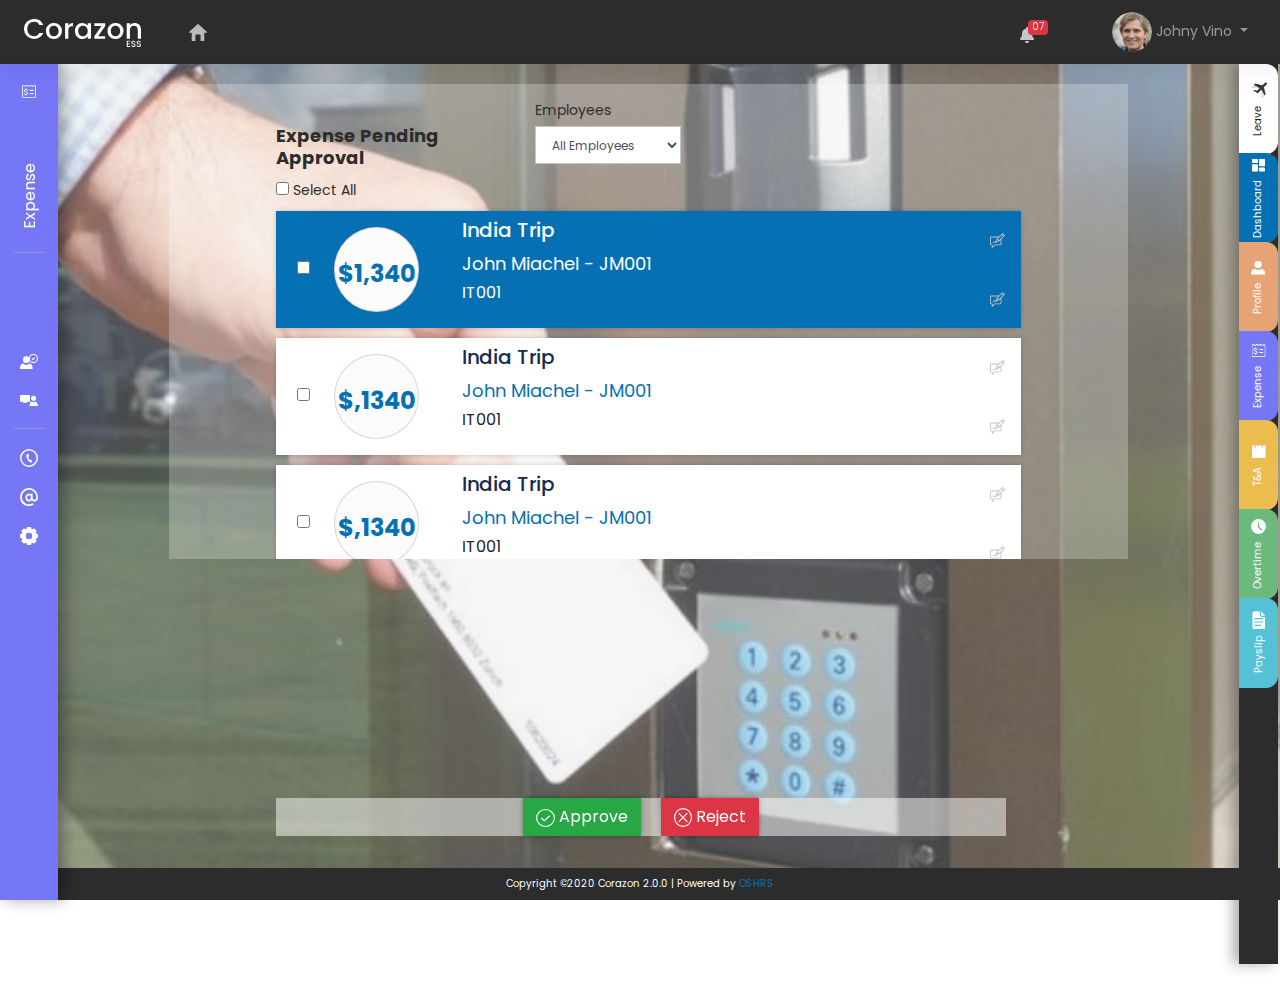
==== expenses_approver.html @ 60eefd27 "[update] add expense" ====
<!DOCTYPE html>
<html lang="en">
<head>
	<meta charset="UTF-8">
	<meta name="viewport" content="width=device-width, initial-scale=1.0">
	<meta http-equiv="X-UA-Compatible" content="ie=edge">
	<link rel="icon" type="image/png" sizes="32x32" href="img/favicon/favicon-32x32.png">
	<title>Corazon 2.0 | Expense Approval</title>
	
	<!-- CSS -->
	<link rel="stylesheet" href="https://maxcdn.bootstrapcdn.com/bootstrap/4.0.0/css/bootstrap.min.css" integrity="sha384-Gn5384xqQ1aoWXA+058RXPxPg6fy4IWvTNh0E263XmFcJlSAwiGgFAW/dAiS6JXm" crossorigin="anonymous">
	<link rel="stylesheet" href="css/style.css" type="text/css">
	<link rel="stylesheet" href="css/expense_approver.css" type="text/css">
	<!-- CSS -->
	
	<!-- font -->
	<link href="https://fonts.googleapis.com/css?family=Poppins:300,400,500,600,700&display=swap" rel="stylesheet">
	<!-- font -->
	
	<!-- font awsome icons -->
	<link href="https://stackpath.bootstrapcdn.com/font-awesome/4.7.0/css/font-awesome.min.css" rel="stylesheet" integrity="sha384-wvfXpqpZZVQGK6TAh5PVlGOfQNHSoD2xbE+QkPxCAFlNEevoEH3Sl0sibVcOQVnN" crossorigin="anonymous">
	
	<link rel="stylesheet" href="fontawsome/fontawesome-free/css/all.min.css">
	<!-- font awsome icons -->
</head>
<body class="tna-approver-bg">
	<!--********************************* NAVBAR *********************************-->
	<nav class="navbar navbar-expand navbar-dark flex-column flex-md-row top-navbar-fixed">
		<a class="navbar-brand logo-corazon" href="#"><img src="svg/logo.svg" title="Corazon 2.0"></a>
		<button class="navbar-toggler" type="button" data-toggle="collapse" data-target="#navbarSupportedContent" aria-controls="navbarSupportedContent" aria-expanded="false" aria-label="Toggle navigation">
			<span class="navbar-toggler-icon"></span>
		</button>
		
		<div class="collapse navbar-collapse" id="navbarSupportedContent">
			<ul class="navbar-nav mr-auto pl-4">
				<li class="nav-item active">
					<a class="nav-link" href="#"><img src="svg/home.svg"> <span class="sr-only">(current)</span></a>
				</li>
			</ul>
			<!-- profile dropdown & notification -->
			<form class="form-inline my-2 my-lg-0">
				
				<!-- notifi -->
				<button class="custom-btn mr-5">
					<ul>
						<li class="nav-item dropdown">
							<a class="nav-link" data-toggle="dropdown" href="#">
								<i class="fa fa-bell" aria-hidden="true">
									<span class="badge badge-danger">07</span>
								</i></a>
								
								<div class="dropdown-menu dropdown-menu-lg dropdown-menu-left notification-dropdown">
									<span class="dropdown-item dropdown-header"><h6 class="m-0">07 Notifications</h6></span>
									<div class="dropdown-divider"></div>
									<a href="#" class="dropdown-item">
										<i class="fas fa-envelope mr-2"></i> 4 new messages
										<span class="float-right text-muted text-sm">3 mins</span>
									</a>
									<div class="dropdown-divider"></div>
									<a href="#" class="dropdown-item">
										<i class="fas fa-users mr-2"></i> 8 friend requests
										<span class="float-right text-muted text-sm">12 hours</span>
									</a>
									<div class="dropdown-divider"></div>
									<a href="#" class="dropdown-item">
										<i class="fas fa-file mr-2"></i> 3 new reports
										<span class="float-right text-muted text-sm">2 days</span>
									</a>
									<div class="dropdown-divider"></div>
									<a href="#" class="dropdown-item dropdown-footer">See All Notifications</a>
								</div>
							</li>
						</ul>
					</button>
					<!-- notifi -->
					
					<button class="navbar-toggler" type="button" data-toggle="collapse" data-target="#navbar-list-4" aria-controls="navbarNav" aria-expanded="false" aria-label="Toggle navigation">
						<span class="navbar-toggler-icon"></span>
					</button>
					<div class="collapse navbar-collapse" id="navbar-list-4">
						<ul class="navbar-nav">
							<li class="nav-item dropdown">
								<a class="nav-link dropdown-toggle toggle-icon" href="#" id="navbarDropdownMenuLink" role="button" data-toggle="dropdown" aria-haspopup="true" aria-expanded="false">
									<img src="img/profile.png" width="40" height="40" class="rounded-circle"> Johny Vino
								</a>
								
								<div class="dropdown-menu profile-dropdown" aria-labelledby="navbarDropdownMenuLink">
									<a class="dropdown-item" href="#">Account</a>
									
									<a class="dropdown-item" data-toggle="modal" data-target="#exampleModal" data-target=".animate" data-ui-class="a-zoom" href="#">Edit Profile</a>
									
									<a class="dropdown-item" data-toggle="modal" data-target=".animate" data-ui-class="a-zoom" href="#">Password Change</a>
									
									<a class="dropdown-item" href="#">Log Out</a>
								</div>
							</form>
							<!-- profile dropdown & notification -->
						</div>
					</nav>
					<!--********************************* NAVBAR *********************************-->
					
					<!--*********************************Section 1*********************************-->
					
					<div class="container-fluid">
						<div class="row flex-xl-nowrap">
							<!-- left-side-menu -->
							<div class="col-12 col-md-auto col-xl-auto p-0 bd-sidebar left-sidebar-fixed expense">
								<div class="vertical-block-top">
									<ul>
										<li><img src="svg/expense.svg"></li>
									</ul>
								</div>
								<div class="vertical-block">
									<h6>Expense</h6>
								</div>
								<hr class="hr-line">
								
								
								<div class="vertical-block-bottom">
									<ul>
										<li><a href="#"><img src="svg/approver.svg"></a></li>
										<li><a href="#"><img src="svg/hr-admin.svg"></a></li>
									</ul>
									<hr class="hr-line">
									<ul>
										<li><a href="#"><img src="svg/contact.svg"></a></li>
										<li><a href="#"><img src="svg/email.svg"></a></li>
										<li><a href="#"><img src="svg/settings.svg"></a></li>
										
									</ul>
								</div>
								
							</div>
							<!-- left-side-menu -->
							
							
							<main class="col-12 col-md-12 col-xl-12 bd-content" role="main">
								<!-- <div class="scrollbar" id="style-15">
									<div class="force-overflow"></div>
								</div> -->
								<div class="background-overlay col-lg-10 mx-auto scrollbar" id="style-15">
									<div class="col-lg-10 mx-auto force-overflow">
										<div class="row mt-3"> 
											
											<div class="col-md-4 left-title">
												<h3>Expense Pending Approval</h3>
											</div>
											
											<div class="col-md-8">
												<div class="form-group leavetype-group">
													<label for="exampleFormControlSelect1">Employees</label>
													<select class="form-control form-control-select" id="exampleFormControlSelect1">
														<option>All Employees</option>
														<option>Bhathi</option>
														<option>Manju nath</option>
														<option>Ajith</option>
														<option>Sreedhar</option>
													</select>
												</div>
											</div>
										</div>
										
										
										<div class="row">
											<div class="col-md-12">
												<div class="checkbox">
													<label class="select-all">
														<input type="checkbox" class="check" id="checkAll"> Select All
													</label>
												</div>
											</div>
										</div>
										
										<!-- BUTTONS APPROVE & REJECT -->
										<div class="button-fixed">
											<button type="button" class="btn btn-common btn-approve"><img src="svg/approve-btn.svg"> Approve</button>
											<button type="button" class="btn btn-common btn-reject ml-3"><img src="svg/reject-btn.svg"> Reject</button>
										</div>
										<!-- BUTTONS APPROVE & REJECT -->
										
										
										
										
										<!-- CARD TABS -->
										<div class="card tab-card select">
											<div class="row card-list">
												
												<!-- CHECKBOX & ICON -->
												<div class="col-md-3 tab-col-1">
													<span class="checkbox">
														<label>
															<input type="checkbox" class="check">
														</label>
													</span>
													<span class="cost-circle"><h4>$1,340</h4></span>
												</div>
												<!-- CHECKBOX & ICON -->
												
												<!-- Leave Info -->
												<div class="col-md-7 tab-col-2">
													<h4 class="subject-line">India Trip</h4>
													<p class="name-line mb-1 mt-1">John Miachel - JM001</p>
													<p class="user-info">IT001</p>
												</div>
												<!-- Leave Info -->
												
												<!-- edit & attachment -->
												<div class="col-md-2 tab-col-3">
													<span class="text-right mr-3"><img id="popover-textarea" src="svg/remark.svg"></span>
													<span class="text-right mr-3"><img id="popover-textarea" src="svg/remark.svg"></span>

													<div id="myForm" class="hide" style="display: none;">
														<form action="/echo/html/" id="popForm" method="get">
															<div>
																<textarea rows="2" name="about" id="about" class="form-control input-md"></textarea>
																<button type="button" class="btn btn-submit mt-1" data-loading-text="Sending info..">Save</button>
															</div>
														</form>
													</div>
													
													
													
												</div>
												<!-- edit & attachment -->
											</div>
											
										</div>
										
										
										<div class="card tab-card">
											<div class="row card-list">
												
												<!-- CHECKBOX & ICON -->
												<div class="col-md-3 tab-col-1">
													<span class="checkbox">
														<label>
															<input type="checkbox" class="check">
														</label>
													</span>
													<span class="cost-circle"><h4>$,1340</h4></span>
												</div>
												<!-- CHECKBOX & ICON -->
												
												<!-- Leave Info -->
												<div class="col-md-7 tab-col-2">
													<h4 class="subject-line">India Trip</h4>
													<p class="name-line mb-1 mt-1">John Miachel - JM001</p>
													<p class="user-info">IT001</p>
												</div>
												<!-- Leave Info -->
												
												<!-- edit & attachment -->
												<div class="col-md-2 tab-col-3">
													<span class="text-right mr-3"><img id="popover-textarea" src="svg/remark.svg"></span>
													<span class="text-right mr-3"><img id="popover-textarea" src="svg/remark.svg"></span>

												</div>
												<!-- edit & attachment -->
											</div>
											
										</div>
										
										<div class="card tab-card">
											<div class="row card-list">
												
												<!-- CHECKBOX & ICON -->
												<div class="col-md-3 tab-col-1">
													<span class="checkbox">
														<label>
															<input type="checkbox" class="check">
														</label>
													</span>
													<span class="cost-circle"><h4>$,1340</h4></span>
												</div>
												<!-- CHECKBOX & ICON -->
												
												<!-- Leave Info -->
												<div class="col-md-7 tab-col-2">
													<h4 class="subject-line">India Trip</h4>
													<p class="name-line mb-1 mt-1">John Miachel - JM001</p>
													<p class="user-info">IT001</p>
												</div>
												<!-- Leave Info -->
												
												<!-- edit & attachment -->
												<div class="col-md-2 tab-col-3">
													<span class="text-right mr-3"><img id="popover-textarea" src="svg/remark.svg"></span>
													<span class="text-right mr-3"><img id="popover-textarea" src="svg/remark.svg"></span>

												</div>
												<!-- edit & attachment -->
											</div>
											
										</div>
										
										<div class="card tab-card">
											<div class="row card-list">
												
												<!-- CHECKBOX & ICON -->
												<div class="col-md-3 tab-col-1">
													<span class="checkbox">
														<label>
															<input type="checkbox" class="check">
														</label>
													</span>
													<span class="cost-circle"><h4>$,1340</h4></span>
												</div>
												<!-- CHECKBOX & ICON -->
												
												<!-- Leave Info -->
												<div class="col-md-7 tab-col-2">
													<h4 class="subject-line">India Trip</h4>
													<p class="name-line mb-1 mt-1">John Miachel - JM001</p>
													<p class="user-info">IT001</p>
												</div>
												<!-- Leave Info -->
												
												<!-- edit & attachment -->
												<div class="col-md-2 tab-col-3">
													<span class="text-right mr-3"><img id="popover-textarea" src="svg/remark.svg"></span>
													<span class="text-right mr-3"><img id="popover-textarea" src="svg/remark.svg"></span>

												</div>
												<!-- edit & attachment -->
											</div>
											
										</div>
										<!-- CARD TABS -->
										
										
										
									</div>
								</div>
								
								
							</main>
							
							
							<div class="d-xl-block col-md-auto col-xl-auto p-0 right-sidebar-fixed">
								<div class="tab-button-list">
									
									<a class="dashboard-btn active"> <p> Leave <img src="svg/leave-dark.svg"></p> 
									</a>
									
									<a class="dashboard-btn dashboard"> <p>Dashboard <img src="svg/dashboard-white.svg"></p> 
									</a>
									
									<a class="dashboard-btn profile"> <p>Profile <img src="svg/profile.svg"></p> 
									</a>
									
									<a class="dashboard-btn expense"> <p>Expense <img src="svg/expense.svg"></p> 
									</a>
									
									<a class="dashboard-btn ta"> <p>T&A <img src="svg/ta.svg"></p> 
									</a>
									
									<a class="dashboard-btn overtime"> <p>Overtime <img src="svg/overtime.svg"></p> 
									</a>
									
									<a class="dashboard-btn payslip"> <p>Payslip <img src="svg/file (7).svg"></p> 
									</a>
									
								</div>
								
								
								
							</div>
							
							
							
						</div>
					</div>
					
					<!--*********************************Section 1*********************************-->
					
					<footer class="footer fixed-bottom-footer">
						<div class="container">
							<p class="footer-text m-0">Copyright ©2020 Corazon 2.0.0 | Powered by <span><a href="#">OSHRS</a></span></p>
						</div>
					</footer>
					
					
					
					<!-- Modal for Change password -->
					<div class="modal animate modal-custom-style" tabindex="-1" role="dialog" aria-labelledby="exampleModalLabel" aria-hidden="true" data-backdrop="true">
						<div class="modal-dialog" role="document">
							<div class="modal-content">
								<div class="modal-header">
									<h6 class="modal-title" id="exampleModalLabel">Change Password</h6>
									<button type="button" class="close" data-dismiss="modal" aria-label="Close">
										<span aria-hidden="true"><i class="fa fa-times-circle"></i></span>
									</button>
								</div>
								<div class="modal-body p-lg">
									<div class="row">
										<div class="col-md-12 custom-input-fields">
											
											<label>Current Password</label>
											<div class="form-group pass_show"> 
												<input type="password" value="raj123!@#" class="form-control" placeholder="Current Password"> 
											</div> 
											<label>New Password</label>
											<div class="form-group pass_show"> 
												<input type="password" value="ajith123!@#" class="form-control" placeholder="New Password"> 
											</div> 
											<label>Confirm Password</label>
											<div class="form-group pass_show"> 
												<input type="password" value="ajith123!@#" class="form-control" placeholder="Confirm Password"> 
											</div> 
											
										</div>  
									</div>
								</div>
								<div class="modal-footer">
									<button type="button" class="btn btn-primary custom-btn-modal">Change Password</button>
									<button type="button" class="btn btn-secondary custom-btn-modal secondary" data-dismiss="modal">Cancel</button>
								</div>
							</div>
						</div>
					</div>
					<!-- Modal for Change password -->
					
					<!-- ************************************************************************************************ -->
					
					<!-- Modal for Edit profile Pic -->
					<div class="modal fade animate modal-custom-style" id="exampleModal" tabindex="-1" role="dialog" aria-labelledby="exampleModalLabel" aria-hidden="true">
						<div class="modal-dialog" role="document">
							<div class="modal-content">
								<div class="modal-header">
									<h6 class="modal-title" id="exampleModalLabel">Change Profile Picture</h6>
									<button type="button" class="close" data-dismiss="modal" aria-label="Close">
										<span aria-hidden="true"><i class="fa fa-times-circle"></i></span>
									</button>
								</div>
								<div class="modal-body">
									<div class="avatar-upload">
										<div class="avatar-edit">
											<input type='file' id="imageUpload" accept=".png, .jpg, .jpeg" />
											<label for="imageUpload"></label>
										</div>
										<div class="avatar-preview">
											<div id="imagePreview" style="background-image: url(http://i.pravatar.cc/500?img=7);">
											</div>
										</div>
										<h6 class="text-center mt-2 mb-0">Ajith</h6>
									</div>
								</div>
								<div class="modal-footer">
									<button type="button" class="btn btn-primary custom-btn-modal" style="min-width: 100px;">Save</button>
									<button type="button" class="btn btn-secondary custom-btn-modal secondary" data-dismiss="modal">Cancel</button>
								</div>
							</div>
						</div>
					</div>
					<!-- Modal for Edit profile Pic -->
					
					<!-- SCRIPT -->
					<script src="https://code.jquery.com/jquery-3.2.1.slim.min.js" integrity="sha384-KJ3o2DKtIkvYIK3UENzmM7KCkRr/rE9/Qpg6aAZGJwFDMVNA/GpGFF93hXpG5KkN" crossorigin="anonymous"></script>
					<script src="https://cdnjs.cloudflare.com/ajax/libs/popper.js/1.12.9/umd/popper.min.js" integrity="sha384-ApNbgh9B+Y1QKtv3Rn7W3mgPxhU9K/ScQsAP7hUibX39j7fakFPskvXusvfa0b4Q" crossorigin="anonymous"></script>
					<script src="https://maxcdn.bootstrapcdn.com/bootstrap/4.0.0/js/bootstrap.min.js" integrity="sha384-JZR6Spejh4U02d8jOt6vLEHfe/JQGiRRSQQxSfFWpi1MquVdAyjUar5+76PVCmYl" crossorigin="anonymous"></script>
					<!-- SCRIPT -->
					
					
					<!-- MODAL ANIMATION SCRIPT -->
					<script>
						$(function(){
							$('[role=dialog]')
							.on('show.bs.modal', function(e) {
								$(this)
								.find('[role=document]')
								.removeClass()
								.addClass('modal-dialog ' + $(e.relatedTarget).data('ui-class'))
							})
						})
					</script>
					<!-- MODAL ANIMATION SCRIPT -->
					
					<!-- view more function -->
					<script>
						$('.expand-button').on('click', function(){
							$('.special-text').toggleClass('-expanded');
							
							if ($('.special-text').hasClass('-expanded')) {
								$('.expand-button').html('<i class="fa fa-angle-double-up" aria-hidden="true"></i>');
							} else {
								$('.expand-button').html('<i class="fa fa-angle-double-down" aria-hidden="true"></i>');
							}
						});
					</script>
					<!-- view more function -->
					
					<!-- Forgot password hide/show -->
					<script>
						$(document).ready(function(){
							$('.pass_show').append('<span class="ptxt"><i class="fa fa-eye-slash"></i></span>');  
						});
						
						
						$(document).on('click','.pass_show .ptxt', function(){ 
							
							$(this).text($(this).text() == "Show" ? "Hide" : "Show");
							
							$(this).prev().attr('type', function(index, attr){return attr == 'password' ? 'text' : 'password'; }); 
							
						});  
					</script>
					<!-- Forgot password hide/show -->
					
					
					<script>
						$("#checkAll").click(function () {
							$(".check").prop('checked', $(this).prop('checked'));
						});
						
					</script>
					
					<script>
						$(function () {
							$('[data-toggle="popover"]').popover()
						})
					</script>
					
					<script>
						$(function(){
							$('#popover-textarea').popover({
								
								placement: 'bottom',
								title: 'Textarea',
								html:true,
								content:  $('#myForm').html()
							}).on('click', function(){
								
								$('.btn-submit').click(function(){
									$('#result').after("form submitted by " + $('#email').val())
									$.post('/echo/html/',  {
										
										
										
									}, function(r){
										$('#pops').popover('hide')
										$('#result').html('resonse from server could be here' )
									})
								})
							})
						})
						
					</script>
					
				</body>
				</html>
---- css/style.css ----
@import url('https://cdnjs.cloudflare.com/ajax/libs/animate.css/3.5.2/animate.min.css');
body {
    height:100%;
    font-family:'Poppins', sans-serif;
}


*, ::after, ::before {
    box-sizing: border-box;
}
/* top-navbar *************************************************************/
.top-navbar-fixed
{
    position: -webkit-sticky;
    position: sticky;
    top: 0;
        z-index: 1071;
        height: 64px;
        background-color: #2C2C2C;
        padding-left: 1.5rem;
        padding-right: 1.5rem;
        box-shadow: 0 0.5rem 1rem rgba(0,0,0,.05), inset 0 -1px 0 rgba(0,0,0,.1);
}

.navbar-dark .navbar-nav .nav-link
{
  font-size: 14px;
  transition: 3s ease-out;
}

.toggle-icon::after
{
    background-image: url(svg/home.svg);
}

.custom-btn
{
  position: relative;
    background: none;
    border: none;
}

.custom-btn a i {color: #C6C6C6;}

.custom-btn a i .badge-danger {
  font-family: 'Poppins', sans-serif;
  font-weight: 300;
  position: absolute;
  top: 4px;
  font-size: 10px;
  left: 24px;
}

.custom-btn ul {margin: 0;}
.custom-btn ul li {
  list-style: none;
  margin-top: 7px;
}

.navbar-expand .navbar-nav .profile-dropdown {
  position: absolute;
  right: 6px;
  border-radius: 0;
  border: none;
  width: 175px;
  left: auto;
  min-height: 160px;


 
-webkit-box-shadow: 0px 0px 28px -10px rgba(0,0,0,0.75);
-moz-box-shadow: 0px 0px 28px -10px rgba(0,0,0,0.75);
box-shadow: 0px 0px 28px -10px rgba(0,0,0,0.75);
}

.notification-dropdown
{
  position: absolute;
  right: 6px;
  border-radius: 0;
  border: none;
  width: 25vw;
  left: auto;
  min-height: 160px;

  transition: all 0.3s ease-in-out 0s, visibility 0s linear 0.3s, z-index 0s linear 0.01s;
  -webkit-box-shadow: 0px 0px 28px -10px rgba(0,0,0,0.75);
-moz-box-shadow: 0px 0px 28px -10px rgba(0,0,0,0.75);
box-shadow: 0px 0px 28px -10px rgba(0,0,0,0.75);
}

.notification-dropdown span {
  text-align: center;
}

.notification-dropdown .dropdown-item:focus, 
.notification-dropdown .dropdown-item:active, .notification-dropdown .dropdown-item:hover
{
  background: none;
  color: #0670B4;
}

.notification-dropdown span:active, .notification-dropdown span:hover{
  background: none;
  color:unset;
}

.navbar-expand .navbar-nav .profile-dropdown a,
.notification-dropdown a {
  font-size: 14px;
  padding: 0.4rem 1rem;
  transition: all 0.3s ease-in-out 0s, visibility 0s linear 0.3s, z-index 0s linear 0.01s;
}

.modal-custom-style .modal-dialog
{
  margin: 5.4rem auto;
}

.modal-custom-style .modal-dialog .modal-content
{
border-radius: 0;
}

.profile-dropdown .dropdown-item:focus, .profile-dropdown .dropdown-item:hover
{
  background: none;
  color: #0670B4;
}
/* top-navbar *************************************************************/

/* leftsidebar-fixed *************************************************************/
.left-sidebar-fixed {
    position: -webkit-sticky;
    position: sticky;
    z-index: 1000;
    width: 58px;
    background: #0670B4;
    -webkit-box-flex: 0;
    order: 0;
    /* -ms-flex: 0 1 320px;
    flex: 0 1 320px; */
    top: 4rem;
    height: calc(100vh - 4rem);

-webkit-box-shadow: 6px 0px 14px 0px rgba(0,0,0,0.33);
-moz-box-shadow: 6px 0px 14px 0px rgba(0,0,0,0.33);
box-shadow: 6px 0px 14px 0px rgba(0,0,0,0.33);
}

.left-sidebar-fixed h6{
  font-family:'Poppins', sans-serif;
  font-weight: 400;
    font-size: 16px;
    color: #fff;
    position: absolute;
    top: 110px;
    left: 20px;
    margin-left: 0;
    margin: 0 0 0 0;
    -webkit-transform: rotate(270deg);
    -moz-transform: rotate(270deg);
    -ms-transform: rotate(270deg);
    -o-transform: rotate(270deg);
    transform: rotate(270deg);
    -webkit-transform-origin: 0 0;
    -moz-transform-origin: 0 0;
    -ms-transform-origin: 0 0;
    -o-transform-origin: 0 0;
    transform-origin: 0 0;
}

.vertical-block {
width: 150px;
min-height: 110px;
position: relative;
display: inline-block;
}

.vertical-block-top {margin-top: 15px;}

.vertical-block-top ul li 
{
list-style: none;
text-align: center;
}

.vertical-block-bottom ul li{
    list-style: none;
    text-align: center;
    margin: 15px 0 0 0;
}

.vertical-block-bottom {
    margin: 6em auto;
}

.hr-line {
    background: rgba(255,255,255,0.35);
    width: 30px;
}

.vertical-block-bottom ul, .vertical-block-top ul
{
    padding: 0 0 0 0;
}
.vertical-block-bottom ul li a img {
  width: 18px;
}
/* leftsidebar-fixed *************************************************************/

/* rightsidebar-fixed *************************************************************/
.right-sidebar-fixed {
    background: #2C2C2C;
    position: -webkit-sticky;
    position: sticky;
    top: 3rem;
    height: calc(100vh - 0rem);
    width:39px;
    overflow: hidden;
    -ms-flex-order: 2;
    order: 2;
    /* padding-top: 1.5rem;
    padding-bottom: 1.5rem; */
-webkit-box-shadow: -6px 0px 14px 0px rgba(0,0,0,0.33);
-moz-box-shadow: -6px 0px 14px 0px rgba(0,0,0,0.33);
box-shadow: -6px 0px 14px 0px rgba(0,0,0,0.33);
}

.tab-button-list
{
    height: 100%;
}
.dashboard-btn {
  font-family:'Poppins', sans-serif;
    border: none;
    font-size: 10px;
    transition: all 0.5s;
    cursor: pointer;
    text-align:center;
    margin: 25px 0px 24px -26px;
    width: 90px;
    height: 40px;
    border-radius: 0px 0px 12px 12px;
    position: relative;
    display: inline-block;
    transform:rotate(-90deg);
    -webkit-transform:rotate(-90deg);
  }

  .dashboard-btn:hover {
    -webkit-box-shadow: 0px 0px 33px 12px rgba(0,0,0,0.51);
    -moz-box-shadow: 0px 0px 33px 12px rgba(0,0,0,0.51);
    box-shadow: 0px 0px 33px 12px rgba(0,0,0,0.51);
    transition: all .3s linear;
    
}

  .dashboard-btn.active {
  background-color: #fff;
  color: #565656;
}

.dashboard-btn.dashboard 
{
  background-color: #0670B4;
  color: #fff !important;
}

.dashboard-btn.profile {
    background-color: #E6A475;
    color: #fff !important;
    text-decoration: none;
  }

  .dashboard-btn.leave {
    background-color: #49C5B6;
    color: #fff !important;
  }
  

  .dashboard-btn.expense {
    background-color: #7677F7;
    color: #fff !important;
  }

  .dashboard-btn.ta {
    background-color: #EABD4E;
    color: #fff !important;
  }

  .dashboard-btn.overtime {
    background-color: #6bb97c;
    color: #fff !important;
  }

  .dashboard-btn.payslip {
    background-color: #54C1D5;
    color: #fff !important;
  }

  .dashboard-btn p {
    margin-top: 0.76rem;
    margin-bottom: 0.76rem;
}

.dashboard-btn p img {
    transform:rotate(90deg);
    -webkit-transform:rotate(90deg);
    margin: 0px 0px 0px 5px;
}
  
  /* .button span {
    cursor: pointer;
    display: inline-block;
    position: relative;
    transition: 0.5s;
  }
  
  .button span:after {
    content: '\00bb';
    position: absolute;
    opacity: 0;
    top: 0;
    right: -20px;
    transition: 0.5s;
  } */
  
/* rightsidebar-fixed *************************************************************/

/* fixed-bottom-footer ************************************************************/
.fixed-bottom-footer {
position: sticky;
bottom: 0;
width: 100%;
height: 32px;
line-height: 32px;
background-color: #2C2C2C;
text-align: center;
}

.footer-text {
    color: #fff;
    font-size: 10px;
}

.footer-text span a {
    color: #0670B4 !important;
}

.footer-text span a:hover {
    text-decoration: none;
}
/* fixed-bottom-footer *************************************************************/


/* body content  */
.bd-content {
    max-width: 92.3%;
    order: 1;
    position: relative;
    margin: 20px 0 20px 0;
    padding-bottom: 100px;
}

.bd-content .bd-title
{
font-size: 18px;
font-weight: 700;
color: #0670B4;
}

.card-header>.card-tools {
  float: right;
  margin-right: -.625rem;
}

.card-title {
  float: left;
  font-size: 1.1rem;
  font-weight: 400;
  margin: 0;
  
  display: block;
  line-height: 2;
}

.bg-gradient-info
{
  height: 175px;
border-radius: 0;
border:none;

  background: rgba(6,113,180,1);
background: -moz-linear-gradient(-45deg, rgba(6,113,180,1) 0%, rgba(3,117,158,1) 100%);
background: -webkit-gradient(left top, right bottom, color-stop(0%, rgba(6,113,180,1)), color-stop(100%, rgba(3,117,158,1)));
background: -webkit-linear-gradient(-45deg, rgba(6,113,180,1) 0%, rgba(3,117,158,1) 100%);
background: -o-linear-gradient(-45deg, rgba(6,113,180,1) 0%, rgba(3,117,158,1) 100%);
background: -ms-linear-gradient(-45deg, rgba(6,113,180,1) 0%, rgba(3,117,158,1) 100%);
background: linear-gradient(135deg, rgba(6,113,180,1) 0%, rgba(3,117,158,1) 100%);
filter: progid:DXImageTransform.Microsoft.gradient( startColorstr='#0671b4', endColorstr='#03759e', GradientType=1 );


-webkit-box-shadow: 0px 0px 10px 0px rgba(0,0,0,0.20);
-moz-box-shadow: 0px 0px 10px 0px rgba(0,0,0,0.20);
box-shadow: 0px 0px 10px 0px rgba(0,0,0,0.20);

}

.bg-plain
{
  background: #fff;
border-radius: 0;
border: 1px solid rgba(112, 112, 112, 0.20);

-webkit-box-shadow: 0px 0px 10px 0px rgba(0,0,0,0.20);
-moz-box-shadow: 0px 0px 10px 0px rgba(0,0,0,0.20);
box-shadow: 0px 0px 10px 0px rgba(0,0,0,0.20);
}

.payslip-info {
  text-align: center;
  color: #fff;
}

.btn-outline:active, .btn-outline:hover {
  box-shadow: 0px 15px 20px rgba(97, 97, 97, 0.4);
  transform: translateY(-7px);
}

.payslip-info p {font-size: 18px;}


.custom-text-area
{
  border-radius: 0;
  border: none;
}
 
/* .custom-card-colum
{
  max-height: 175px;
} */

.card-plain-header {
  background: #fff;
}

.faq-edit {
  position: absolute;
  right: 50px;
  z-index: 0;
  bottom: 80px;
}

.btn-circle, .btn-circle:hover, .btn-circle:focus, .btn-circle:active {
  background: none;
  border: none;
  box-shadow: none;
}
/* body content  */


/* leave page */
.button {
  display: inline-block;
  padding: 10px;
  background: #ccc;
  cursor: pointer;
  border-radius: 5px;
  border: 1px solid #ccc;
}

#fileElem {
  display: none;
}
.left-sidebar-fixed.ta
{
background: #EABD4E;
}

.left-sidebar-fixed.expense
{
background: #7677F7;
}

.left-sidebar-fixed.leave
{
background: #49C5B6;
}

.left-sidebar-fixed.overtime
{
background: #6BB97C;
}

.left-sidebar-fixed.leave h6{
  top: 75px;
}

.left-sidebar-fixed.overtime h6{
  top: 75px;
}

.info-board li {
  list-style: none;
  display: inline-block;
  padding: 0;
  margin: 0 10px 0 10px;
}

.approved-hrs {
  height: 100px;
  width: 100px;
  background: #fff;
  border-radius: 50%;
  list-style: none;

  -webkit-box-shadow: 0px 0px 14px 3px rgba(0,0,0,0.25);
-moz-box-shadow: 0px 0px 14px 3px rgba(0,0,0,0.25);
box-shadow: 0px 0px 14px 3px rgba(0,0,0,0.25);
}

.app-info img
{
margin-top: 20%;
}

.rej-info img
{
  margin-top: 20%;
}

.green-approved {
  color: #6BB97C;
  font-weight: 700;
  margin-top: 5px;
}

.icon-caption {
  font-weight: 700;
  font-size: 16px;
  margin: 5px 0 20px 0;
}

.yellow-pending
{
  color: #EAEA30;
  font-weight: 700;
  margin-top: 5px;
}

.pending-hrs {
  height: 100px;
  width: 100px;
  background: #fff;
  border-radius: 50%;
  list-style: none;

  -webkit-box-shadow: 0px 0px 14px 3px rgba(0,0,0,0.25);
-moz-box-shadow: 0px 0px 14px 3px rgba(0,0,0,0.25);
box-shadow: 0px 0px 14px 3px rgba(0,0,0,0.25);
}

.background-cover
{
  background-image: url(../img/leave-bg.jpg);
  background-size: contain;
  background-position: top;
  background-repeat: no-repeat;
  width: 100%;
}

.background-cover.overtime{
  background-image: url(../img/overtime_bg.jpg);
  background-size: contain;
  background-position: top;
  background-repeat: no-repeat;
  width: 100%;
}

.leave-approver-bg
{
  background-image: url(../img/leave_approver.jpg);
  background-size: cover;
  background-position: top;
  background-repeat: no-repeat;
  width: 100%;
  height: 100vh;
}

.ot-approver-bg
{
  background-image: url(../img/ot_approver.jpg);
  background-size: cover;
  background-position: top;
  background-repeat: no-repeat;
  width: 100%;
  height: 100vh;
}

.background-overlay {
  background: rgba(255, 255, 255, 0.25);
  max-height: 577px;
  height: 475px;

  overflow: hidden;
  overflow-y: auto;
}

.select-all
{
  font-weight: 400;
  font-size: 14px;
  color: #2C2C2C;
}
.left-title h3
{
font-size: 18px;
font-weight: 700;
color: #2C2C2C;
padding-top: 25px;
}

.leave-info
{
font-size: 24px;
color: #434343;
display: block;
}

.leave-info h3 span
{
font-weight: 700;
color: #434343;
}

.leave-info {
  text-align: center;
}

/* CAROUSEL SLIDER */

/* CAROUSEL SLIDER */


/* Accordian tab function style */
section,
.form-field {
  margin-bottom: 25px;
}

label {
  font-weight: bold;
  display: block;
  line-height: 1.5;
  margin-bottom: 5px;
  cursor: pointer;
}

.hint-text {
  font-size: 0.8rem;
  color: grey;
}

.styled-button {
  color: white;
  font-weight: bold;
  background-color: lightseagreen;
  border: 3px solid #188781;
  padding: 0.5rem;
}
.styled-button:hover, .styled-button:active, .styled-button:focus {
  background-color: #24c8bf;
  cursor: pointer;
  -webkit-transform: translate(1px, 1px);
          transform: translate(1px, 1px);
}
.styled-button:focus {
  outline: 3px solid orange;
}

.styled-list {
  list-style-type: initial;
  margin-left: 2rem;
}
.styled-list li {
  line-height: 1.25;
}
.styled-list ul {
  list-style-type: circle;
  margin-left: 1.25rem;
}

.expand-button {
  cursor: pointer;
    display: block;
    width: 15%;
    margin-top: -1.2rem;
    margin-left: auto;
    margin-right: auto;
    border: none;
    border-radius: 0;
    background-color: #F5F5F5;
    color: #0670B4;
    font-size: 14px;
    padding: 0.2rem;
    z-index: 0;

    -webkit-box-shadow: 0px 9px 8px -4px rgba(0,0,0,0.26);
    -moz-box-shadow: 0px 9px 8px -4px rgba(0,0,0,0.26);
    box-shadow: 0px 9px 8px -4px rgba(0,0,0,0.26);
}
.expand-button:hover, .expand-button:active, .expand-button:focus {
  background-color: #F5F5F5;
  color: #0670B4;
  outline: none;
}

.carousel-control-next, .carousel-control-prev
{
  background: rgba(255, 255, 255, 0.79);
  width: 50px;
  height: 50px;

  top: 30px;
}

.special-text {
  position: relative;
  max-height: 130px;
  overflow: hidden;
  -webkit-transition: max-height 1s ease;
  transition: max-height 1s ease;
  background: #F5F5F5;
  text-align: center;
  padding: 0.5rem;

-webkit-box-shadow: 0px 0px 10px 0px rgba(0,0,0,0.39);
-moz-box-shadow: 0px 0px 10px 0px rgba(0,0,0,0.39);
box-shadow: 0px 0px 10px 0px rgba(0,0,0,0.39);
}

.special-text h4 {font-size: 16px; font-weight: 700; margin: 2px 0 15px 0;}

.special-text.-expanded {
  max-height: 100vh;
  min-height: 300px;
}

.special-text:not(.-expanded)::after {
  content: '';
  position: relative;
  top: 0;
  bottom: 0;
  left: 0;
  right: 0;
}
/* Accordian tab function style */


.icon-oval
{
  position: relative;

}

.icon-oval p {
  font-size: 16px;
  padding-top: 10px;
}

.oval-big
{
    width: 75px;
    height: 75px;
    background: rgba(251, 251, 251, 0.75);
    border-radius: 50%;
    display: table-cell;
    vertical-align: middle;
    text-align: center;
    border: 1px solid rgb(149, 152, 154, 0.12);
  }

  .oval-small
  {
    width: 24px;
    height: 24px;
    border-radius: 50%;
    background: rgba(251, 251, 251, 0.75);
    /* border: 1px solid rgb(149, 152, 154, 0.12); */
    display: flex;
    justify-content: center;
    align-items: center;
    position: absolute;
    right: -14px;
    bottom: -7px;
    font-size: 12px;
  }



/* animation button */
a.animated-button.thar-four {
	color: #0670B4;
	cursor: pointer;
	/* display: block; */
  position: relative;
	/* border: 1px solid #0670B4; */
  transition: all 0.4s cubic-bezier(0.42, 0, 0.58, 1);
  line-height: 1.8;
  width: 170px;
  font-size: 16px;
  border-radius: 0;
}
a.animated-button.thar-four.activeBtn {
	color: #fff;
	cursor: pointer;
  /* display: block; */
  background-color:#0670B4;
  position: relative;
	/* border: 1px solid #0670B4; */
  transition: all 0.4s cubic-bezier(0.42, 0, 0.58, 1);
  line-height: 1.8;
  width: 170px;
  font-size: 16px;
  border-radius: 0;
}
a.animated-button.thar-four:hover {
	color: #fff !important;
	background-color: #0670B4;
	text-shadow: nfour;
}
a.animated-button.thar-four:hover:before {
	right: 0%;
	left: auto;
	width: 100%;
}
a.animated-button.thar-four:before {
	display: block;
	position: absolute;
	top: 0px;
	left: 0px;
	height: 100%;
	width: 0px;
	z-index: -1;
	content: '';
	color: #fff !important;
	background: #0670B4;
	transition: all 0.4s cubic-bezier(0.42, 0, 0.58, 1);
}

.leave-status h4
{
  font-size: 20px;
  color: #2C2C2C;
  margin-bottom: 20px;
}
.leave-status h3 span {font-weight: 700;}

.colum-inner-content p{
color: #8898AA;
font-size: 14px;
margin: 12px 0 12px 0;
}

.leavetype-group label {
  font-size: 14px;
  color: #2C2C2C;
  text-align: left;
  font-weight: 400;
}

.leavetype-group .form-control
{
font-size: 12px;
border: 1px solid #C5C5C5;
border-radius: 0;
line-height: 2;

}


.group-custom {
  background: #fff;
  border-left: hidden;
  border-radius: 0;
}

.btn-submit {
  background: #0670B4;
  border-radius: 0;
  width: 100%;
  color: #fff;
  margin-top: 26px;
}

.btn-browse
{
  background: #0670B4;
    border-radius: 0;
    color: #fff;
    font-weight: 500;
    width: 147px;
    border: none;
}

.message-success
{
  color: #51B72B;
  font-size: 16px;
  position: absolute;
  right: 10px;
  top: 10px;
}

.leave-status {
  margin-top: 30px;
}

.carousel-indicator i {
  color: #0670B4;
  font-size: 25px;
  padding: 10px;
}

.table-btn
{
  border-radius: 0;
  font-size: 14px;
}

.tab-card {
border: 0;
border-radius: 0;
margin: 5px 0 10px 0;
-webkit-box-shadow: 0px 0px 5px -1px rgba(0,0,0,0.28);
-moz-box-shadow: 0px 0px 5px -1px rgba(0,0,0,0.28);
box-shadow: 0px 0px 5px -1px rgba(0,0,0,0.28);
}

/* .tab-card.select
{
  background: #0670B4;;
}

.tab-card.select .tab-col-2 h4, .tab-card.select .tab-col-2 p
{
  color: #fff;
} */

.tab-col-1 span
{
  display: inline-block;
  margin: 10px;
}

.tab-col-1 {
text-align: center;
align-items: center;
align-self: center;
}

.tab-col-2 h4{
font-size: 20px;
color: #172B4D;
}

.tab-col-2 .name-line
{
  font-size: 18px;
  color: #0670B4;
}

.tab-col-2 .date-info
{
  font-size: 18px;
  color: #616161;
  margin: 0;
}

.button-fixed
{
  position: fixed;
    width: 57%;
    text-align: center;
    z-index: 9;
    bottom: 4rem;
    background: rgba(255, 255, 255, 0.50);
}

.btn-common
{
  border-radius: 0;
  color: #fff;

  -webkit-box-shadow: 0px 0px 5px -1px rgba(0,0,0,0.58);
-moz-box-shadow: 0px 0px 5px -1px rgba(0,0,0,0.58);
box-shadow: 0px 0px 5px -1px rgba(0,0,0,0.58);
}

.btn-approve 
{
background: #28A745;
}

.ot-info-oval
{
  height: 85px;
  width: 85px;
  background: #6BB97C;
  border-radius: 50%;
  color: #fff;
}

.ot-info-oval span {font-weight: 700;}

.btn-reject {background: #DC3545;}

.date-info span {
  margin-left: 35px;
}

.tab-col-2 {
  padding: 7px;
}

.tab-col-3 {
  display: grid;
  text-align: right;
  align-items: center;
}
/* leave page */

/* ANIMATION STYLE */
.modal.animate {opacity:0}
.modal.animate.show {opacity:1}
.modal.animate .modal-dialog{-webkit-transform:translate(0,0);-ms-transform: translate(0,0);transform:translate(0,0)}
.modal.animate .a-fadeLeftBig{-webkit-animation:fadeOutLeftBig .5s;animation:fadeOutLeftBig .5s}
    .modal.animate.show .a-fadeLeftBig{-webkit-animation:fadeInLeftBig .5s;animation:fadeInLeftBig .5s}
.modal.animate .a-fadeRightBig{-webkit-animation:fadeOutRightBig .5s;animation:fadeOutRightBig .5s}
    .modal.animate.show .a-fadeRightBig{-webkit-animation:fadeInRightBig .5s;animation:fadeInRightBig .5s}
.modal.animate .a-fadeUpBig{-webkit-animation:fadeOutUpBig .5s;animation:fadeOutUpBig .5s}
    .modal.animate.show .a-fadeUpBig{-webkit-animation:fadeInUpBig .5s;animation:fadeInUpBig .5s}
.modal.animate .a-fadeDownBig{-webkit-animation:fadeOutDownBig .5s;animation:fadeOutDownBig .5s}
	.modal.animate.show .a-fadeDownBig{-webkit-animation:fadeInDownBig .5s;animation:fadeInDownBig .5s}
.modal.animate .a-fadeRight{-webkit-animation:fadeOutRight .5s;animation:fadeOutRight .5s}
	.modal.animate.show .a-fadeRight{-webkit-animation:fadeInRight .5s;animation:fadeInRight .5s}
.modal.animate .a-fadeLeft{-webkit-animation:fadeOutLeft .5s;animation:fadeOutLeft .5s}
	.modal.animate.show .a-fadeLeft{-webkit-animation:fadeInLeft .5s;animation:fadeInLeft .5s}
.modal.animate .a-fadeUp{-webkit-animation:fadeOutUp .5s;animation:fadeOutUp .5s}
	.modal.animate.show .a-fadeUp{-webkit-animation:fadeInUp .5s;animation:fadeInUp .5s}
.modal.animate .a-fadeDown{-webkit-animation:fadeOutDown .5s;animation:fadeOutDown .5s}
    .modal.animate.show .a-fadeDown{-webkit-animation:fadeInDown .5s;animation:fadeInDown .5s}
.modal.animate .a-lightSpeed{-webkit-animation:lightSpeedOut .5s;animation:lightSpeedOut .5s}
    .modal.animate.show .a-lightSpeed {-webkit-animation:lightSpeedIn .5s;animation: lightSpeedIn .5s}
.modal.animate .a-flipX{-webkit-animation:flipOutX .5s;animation:flipOutX .5s}
	.modal.animate.show .a-flipX{-webkit-animation:flipInX .5s;animation:flipInX .5s}
.modal.animate .a-flipY{-webkit-animation:flipOutY .5s;animation:flipOutY .5s}
	.modal.animate.show .a-flipY{-webkit-animation:flipInY .5s;animation:flipInY .5s}
.modal.animate .a-roll{-webkit-animation:rollOut .5s;animation: rollOut .5s}
	.modal.animate.show .a-roll{-webkit-animation:rollIn .5s;animation:rollIn .5s}
.modal.animate .a-bounce{-webkit-animation:bounceOut .5s;animation:bounceOut .5s}
	.modal.animate.show .a-bounce{-webkit-animation:bounceIn .5s;animation:bounceIn .5s}
.modal.animate .a-rotate{-webkit-animation:rotateOut .5s;animation:rotateOut .5s}
	.modal.animate.show .a-rotate{-webkit-animation:rotateIn .5s;animation:rotateIn .5s}
.modal.animate .a-zoom{-webkit-animation:zoomOut .5s;animation:zoomOut .5s}
	.modal.animate.show .a-zoom{-webkit-animation:zoomIn .5s;animation:zoomIn .5s}
.modal.animate .a-zoomUp{-webkit-animation:zoomOutUp .5s;animation:zoomOutUp .5s}
	.modal.animate.show .a-zoomUp{-webkit-animation: zoomInUp .5s;animation:zoomInUp .5s}
.modal.animate .a-zoomRight {-webkit-animation: zoomOutRight .5s;animation:zoomOutRight .5s}
	.modal.animate.show .a-zoomRight{-webkit-animation: zoomInRight .5s;animation:zoomInRight .5s}
.modal.animate .a-zoomDown{-webkit-animation:zoomOutDown .5s;animation:zoomOutDown .5s}
	.modal.animate.show .a-zoomDown{-webkit-animation:zoomInDown .5s;animation:zoomInDown .5s}
.modal.animate .a-zoomLeft{-webkit-animation:zoomOutLeft .5s;animation:zoomOutLeft .5s}
	.modal.animate.show .a-zoomLeft{-webkit-animation:zoomInLeft .5s;animation:zoomInLeft .5s}
  /* ANIMATION STYLE */


  /* Modal forgot password */
  .custom-btn-modal {
    background: #0670B4;
    border-radius: 0;
    font-size: 12px;
    text-transform: uppercase;
    border: none;
    height: 41px;
    box-shadow: 0px 8px 15px rgba(0, 0, 0, 0.1);
    transition: all 0.3s ease 0s;
}

.btn-outline
{
  border: 1px solid #fff;
  color: #fff;
  border-radius: 0;
  font-size: 12px;
  text-transform: uppercase;
background: none;
  height: 41px;
  box-shadow: 0px 8px 15px rgba(0, 0, 0, 0.1);
  transition: all 0.3s ease 0s;
}

.custom-btn-modal.secondary
{
  background: rgb(202, 202, 202);
  width: 100px;
}

.custom-input-fields .form-control {
border-radius:0;
height: 42px;
}

.custom-btn-modal.secondary:hover, .custom-btn-modal.secondary:active
{
  background: rgb(202, 202, 202);
  box-shadow: 0px 15px 20px rgba(97, 97, 97, 0.4);
  color: #fff;
  transform: translateY(-7px);
}

.custom-btn-modal:hover, .custom-btn-modal:active
{
  background: #0670B4;
  border: none;
  box-shadow: 0px 15px 20px rgba(97, 97, 97, 0.4);
  color: #fff;
  transform: translateY(-7px);
}

.pass_show{position: relative} 
.pass_show .ptxt { 
font-family:'Poppins', sans-serif;
position: absolute; 
top: 50%; 
right: 10px; 
z-index: 1; 
color: #8898AA; 
margin-top: -10px; 
cursor: pointer; 
font-size: 12px;
transition: .3s ease all; 
} 
.pass_show .ptxt:hover{color: #333333;}
.custom-input-fields label {font-size: 12px;}
/* Modal forgot password */


/* Profile upload Modal */
.avatar-upload {
  position: relative;
  max-width: 205px;
  margin: 0 auto;
}
.avatar-upload .avatar-edit {
  position: absolute;
  right: 12px;
  z-index: 1;
  top: 10px;
}
.avatar-upload .avatar-edit input {
  display: none;
}
.avatar-upload .avatar-edit input + label {
  display: inline-block;
  width: 34px;
  height: 34px;
  margin-bottom: 0;
  border-radius: 100%;
  background: #FFFFFF;
  border: 1px solid transparent;
  box-shadow: 0px 2px 4px 0px rgba(0, 0, 0, 0.12);
  cursor: pointer;
  font-weight: normal;
  transition: all 0.2s ease-in-out;
}
.avatar-upload .avatar-edit input + label:hover {
  background: #f1f1f1;
  border-color: #d6d6d6;
}
.avatar-upload .avatar-edit input + label:after {
  content: "\f040";
  font-family: 'FontAwesome';
  color: #757575;
  position: absolute;
  top: 5px;
  left: 0;
  right: 0;
  text-align: center;
  margin: auto;
}
.avatar-upload .avatar-preview {
  width: 192px;
  height: 192px;
  position: relative;
  border-radius: 100%;
  border: 6px solid #F8F8F8;
  box-shadow: 0px 2px 4px 0px rgba(0, 0, 0, 0.1);
}
.avatar-upload .avatar-preview > div {
  width: 100%;
  height: 100%;
  border-radius: 100%;
  background-size: cover;
  background-repeat: no-repeat;
  background-position: center;
}
/* Profile upload Modal */

.todayText:before {
  content: "Today's Date";
}


.c-btn
{
background: none;
color: #BBBBBB;
}

.card-plain-header {
  padding: 5px 15px 5px 15px;
  display: block;
  border-bottom: none;
}

.card-gradiant
{
  padding: 5px 15px 5px 15px;
  display: block;
  border-bottom: none;
}

.custom-card-colum-1 {
  max-height: 220px;
}

.custom-card-colum-2, .custom-card-colum-3 {
  max-height: 255px;
}


.custom-card-colum-3 img
{
  max-width: 81%;
}


.custom-card-colum-4
{
  max-height: 328px;
  margin-top: -30px;
}

.custom-card-colum-4 img {
max-width: 71%;
}

.custom-card-colum-4 .card-body {text-align: center;}

.custom-card-colum-5 img{
  max-width: 79%;
}

#style-15::-webkit-scrollbar-track
{
	-webkit-box-shadow: inset 0 0 6px rgba(0,0,0,0.1);
	background-color: #F5F5F5;
	border-radius: 10px;
}

#style-15::-webkit-scrollbar
{
	width: 10px;
	background-color: #F5F5F5;
}

#style-15::-webkit-scrollbar-thumb
{
	border-radius: 10px;
	background-color: #FFF;
	background-image: -webkit-gradient(linear,
									   40% 0%,
									   75% 84%,
									   from(rgb(209, 209, 209)),
									   to(rgb(212, 212, 212)),
									   color-stop(.6,rgb(221, 221, 221)))
}
---- css/expense_approver.css ----
.tna-approver-bg{
    background-image: url(../img/ta/bg-tna.png);
    background-size: cover;
    background-position: top;
    background-repeat: no-repeat;
    width: 100%;
    height: 100vh;
    position: relative;
}
.tna-approver-bg::before{
    position: absolute;
    content: '';
    width: 100%;
    height: 100%;
    top: 0;
    background-color: rgba(225,225,225,0.3);
}
.cost-circle{
    width: 85px;
    height: 85px;
    border-radius: 50%;
    background-color: #FBFBFB;
    border: 1px solid rgba(194, 152, 154, 0.43);
    position: relative;
    vertical-align: middle;
}
.cost-circle > h4{
    position: absolute;
    transform: translate(-50%, -50%);
    top: 55%;
    left: 50%;
    font-size: 24px;
    color: #0670B4;
    line-height: 10px;
    font-weight: bold;
}
.cost-circle > h4 > span{
    font-size: 12px;
    color: #000;
    font-weight: normal;
}
.user-info{
    display: flex;
    justify-content: space-between;
    align-items: center;
}
.user-info > span{
    margin-left: 0;
}
.user-info > span > span{
   font-weight: bold;
   margin-left: 10px;
}
.extra-service-cbx{
	display: table-cell;
	vertical-align: top;
	width: 20%;
}
.custom-checkbox-2{
	display: block;
	position: relative;
	padding-left: 35px;
	margin-bottom: 12px;
	cursor: pointer;
	font-size: 22px;
	-webkit-user-select: none;
	-moz-user-select: none;
	-ms-user-select: none;
	user-select: none;
}
.custom-checkbox-2 input {
	position: absolute;
	opacity: 0;
	cursor: pointer;
}

/* Create a custom checkbox */
.checkmark-2 {
	position: absolute;
	top: 0;
	right: 7px;
	height: 30px;
	width: 30px;
	background-color: #fff;
	border: 2px solid #d7d7d7;
}

/* On mouse-over, add a grey background color */
/* .custom-checkbox-2:hover input ~ .checkmark-2 {
 	background-color: #ccc;
} */

/* When the checkbox is checked, add a blue background */
.custom-checkbox-2 input:checked ~ .checkmark-2 {
 	background-color: #3e3e3e;
}

/* Create the checkmark/indicator (hidden when not checked) */
.checkmark-2:after {
	content: "";
	position: absolute;
	display: none;
}

/* Show the checkmark when checked */
.custom-checkbox-2 input:checked ~ .checkmark-2:after {
 	display: block;
}

/* Style the checkmark/indicator */
.custom-checkbox-2 .checkmark-2:after {
	left: 9px;
	top: 3px;
	width: 7px;
	height: 16px;
	border: solid white;
	border-width: 0 2px 2px 0;
	-webkit-transform: rotate(45deg);
	-ms-transform: rotate(45deg);
	transform: rotate(45deg);
}
.form-control-select{
    border-radius: 0 !important;
    width: 30%;
}

.tab-card.select{
    background-color: #0670B4;
}

.tab-card.select > div > div > h4, .tab-card.select > div > div > p{
    color: #fff !important;
}
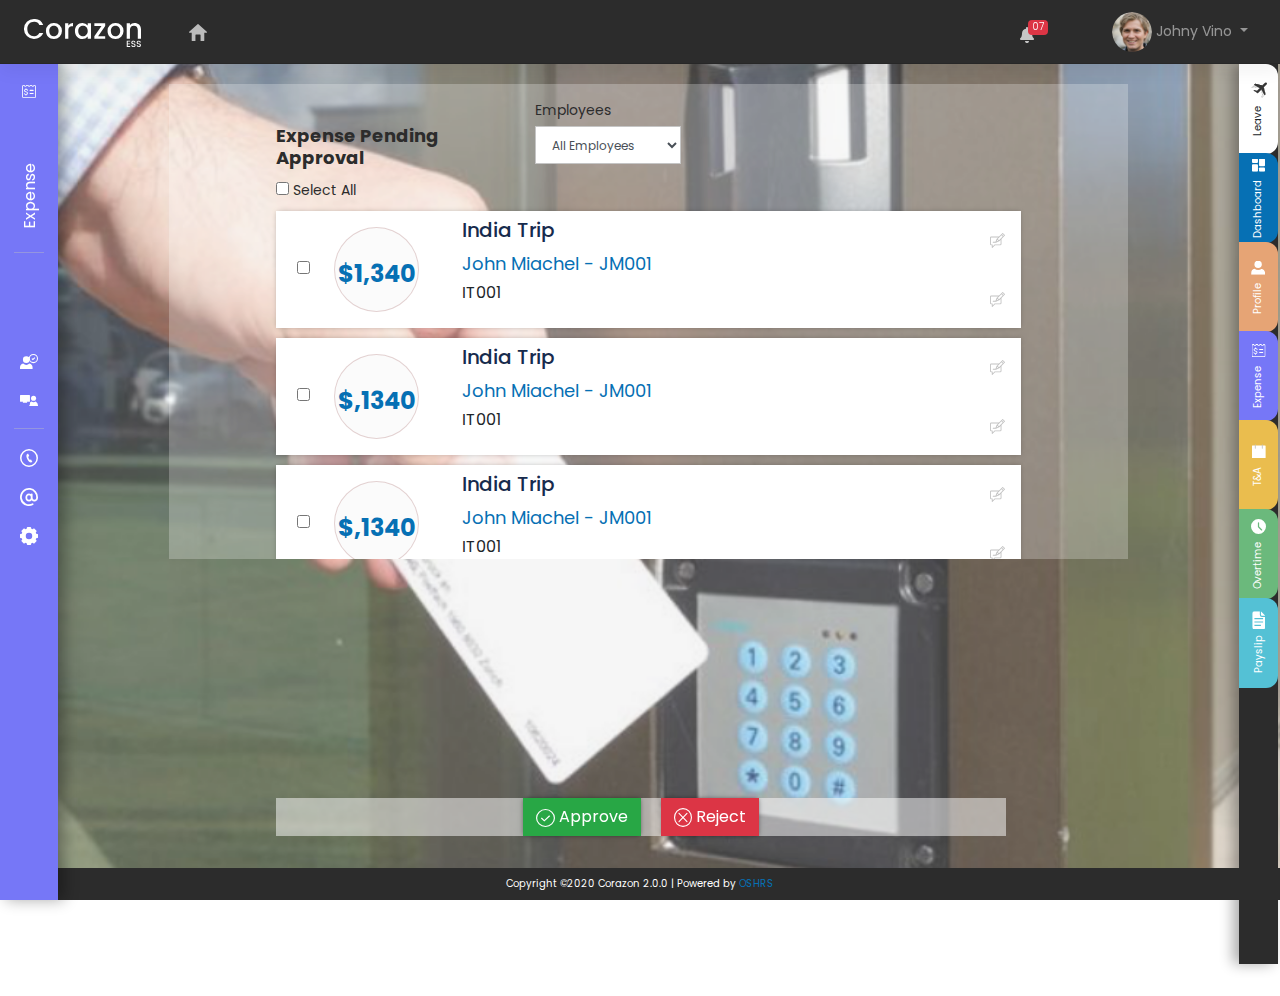
==== commit 2764823f: "[update]" ====
--- a/expenses_approver.html
+++ b/expenses_approver.html
@@ -182,7 +182,7 @@
 										
 										
 										<!-- CARD TABS -->
-										<div class="card tab-card select">
+										<div class="card tab-card">
 											<div class="row card-list">
 												
 												<!-- CHECKBOX & ICON -->
@@ -497,7 +497,6 @@
 						
 						
 						$(document).on('click','.pass_show .ptxt', function(){ 
-							
 							$(this).text($(this).text() == "Show" ? "Hide" : "Show");
 							
 							$(this).prev().attr('type', function(index, attr){return attr == 'password' ? 'text' : 'password'; }); 
@@ -509,8 +508,12 @@
 					
 					<script>
 						$("#checkAll").click(function () {
-							$(".check").prop('checked', $(this).prop('checked'));
+							$(".check").prop('checked', $(this).prop('checked')).parents('.card.tab-card').toggleClass('select');
 						});
+
+						$('.check').click(function(){
+							$(this).parents('.card.tab-card').toggleClass('select');
+						})
 						
 					</script>
 					
--- a/css/style.css
+++ b/css/style.css
@@ -473,6 +473,10 @@
 
 #fileElem {
   display: none;
+}
+.left-sidebar-fixed.payslip
+{
+background: #92BDE9;
 }
 .left-sidebar-fixed.ta
 {
